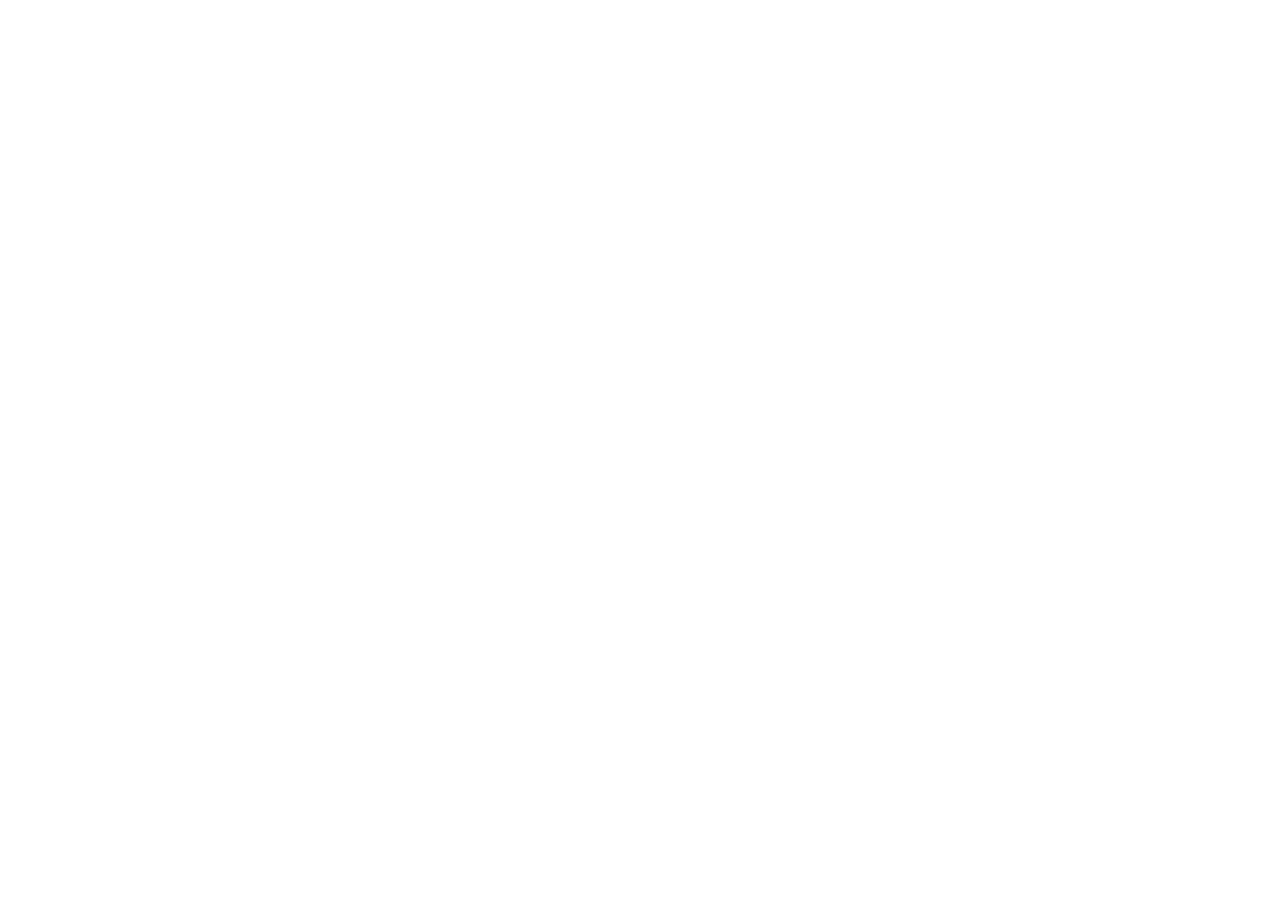
==== index.html @ 1d0d446c "Começo do projeto social" ====
<!DOCTYPE html>
<html lang="pt-br">
<head>
    <meta charset="UTF-8">
    <meta name="viewport" content="width=device-width, initial-scale=1.0">
    <title>Projeto redes sociais</title>
</head>
<body>
    
</body>
</html>
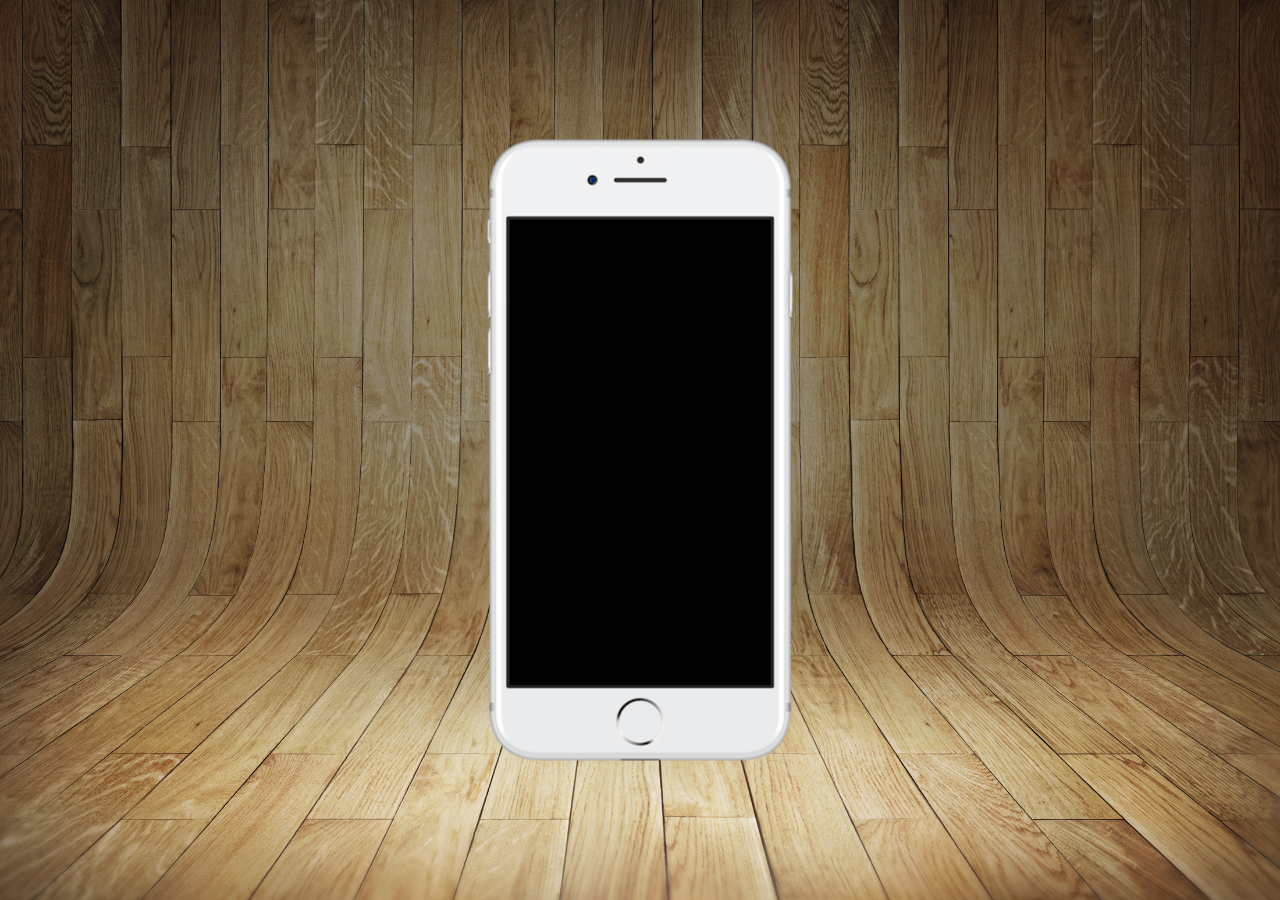
==== commit 7efcdb35: "Adicionando o fundo e alinhando a imagem" ====
--- a/index.html
+++ b/index.html
@@ -3,9 +3,15 @@
 <head>
     <meta charset="UTF-8">
     <meta name="viewport" content="width=device-width, initial-scale=1.0">
+    <link rel="shortcut icon" href="favicon.ico" type="image/x-icon">
+    <link rel="stylesheet" href="estilos/style.css">
     <title>Projeto redes sociais</title>
 </head>
 <body>
-    
+    <main>
+        <section id="telefone"></section>
+
+        <section id="redes-sociais"></section>
+</body>
 </body>
 </html>
--- a/estilos/style.css
+++ b/estilos/style.css
@@ -0,0 +1,30 @@
+@charset "UTF-8";
+
+* {
+    padding: 0px;
+    margin:  0px;
+    font-family: Arial, Helvetica, sans-serif;
+}
+html, body {
+    height: 100vh;
+    width: 100vw;
+    background-color: black;
+}
+body {
+    background: url('../imagens/fundo-madeira.jpg') no-repeat top center;
+    background-size: cover;
+    background-attachment: fixed;
+}
+main {
+    position: relative;
+    height: 100vh;
+}
+#telefone {
+    position: absolute;
+    top: 50%;
+    left: 50%;
+    transform: translate(-50%, -50%);
+    height: 627px;
+    width: 311px;
+    background: url('../imagens/frame-iphone.png') no-repeat;
+}
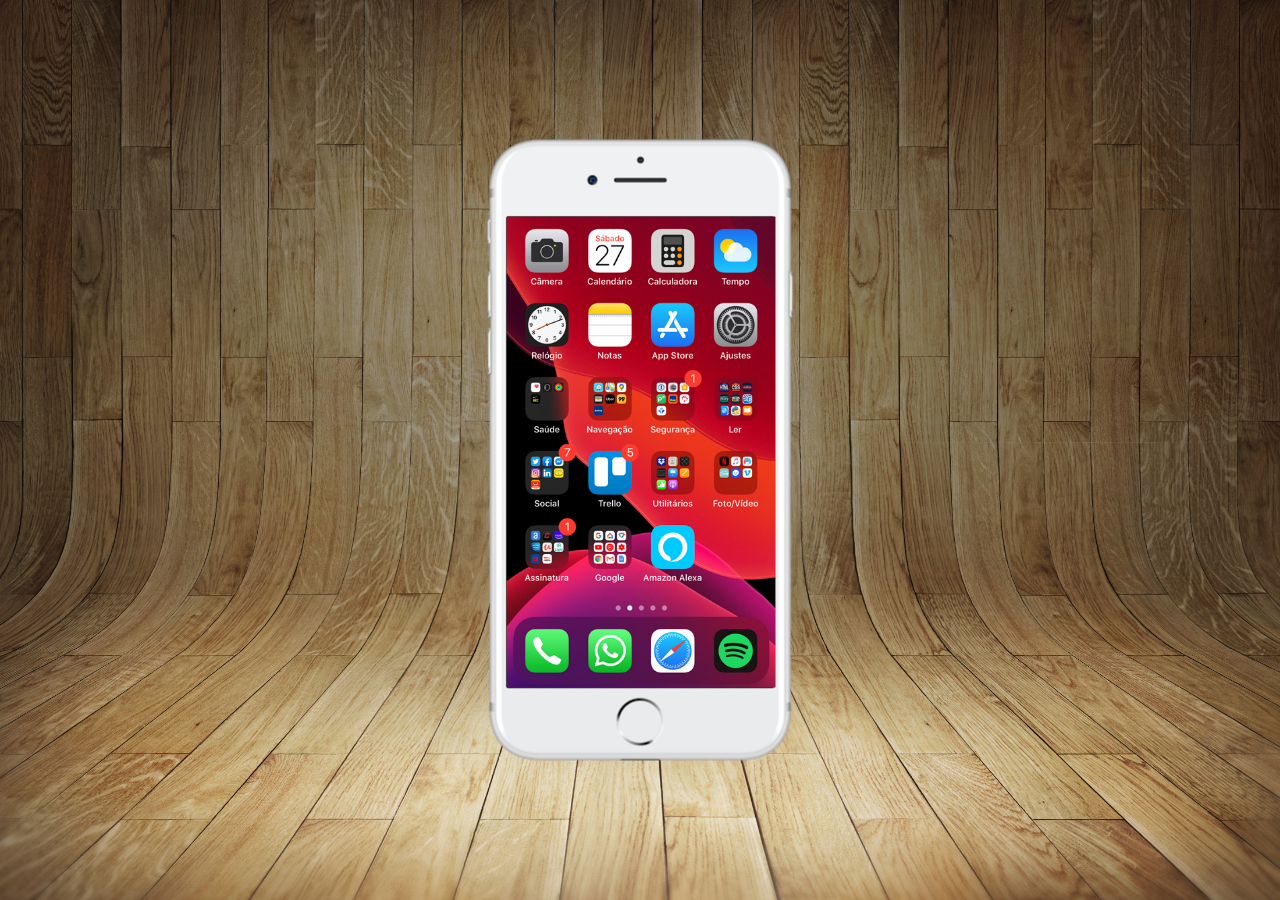
==== commit 63fbf6d9: "Colocando o iframe na tela do celular" ====
--- a/index.html
+++ b/index.html
@@ -9,7 +9,9 @@
 </head>
 <body>
     <main>
-        <section id="telefone"></section>
+        <section id="telefone">
+           <iframe src="home.html" name="tela" id="tela" frameborder="0"></iframe> 
+        </section>
 
         <section id="redes-sociais"></section>
 </body>
--- a/estilos/style.css
+++ b/estilos/style.css
@@ -27,4 +27,11 @@
     height: 627px;
     width: 311px;
     background: url('../imagens/frame-iphone.png') no-repeat;
+}
+#tela {
+    position: relative;
+    top: 80px;
+    left: 22px;
+    width: 269px;
+    height: 471px;
 }
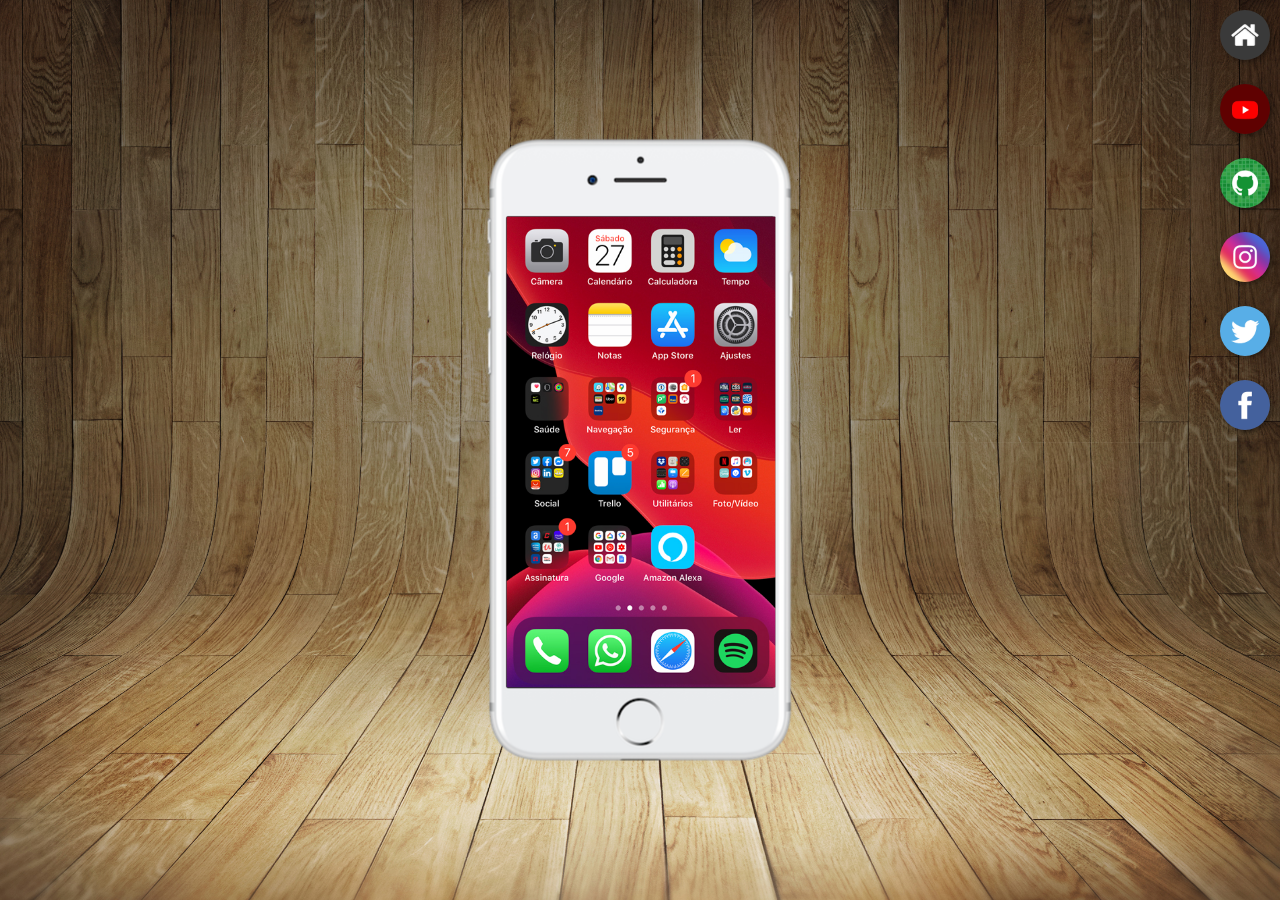
==== commit 7c42696f: "Criei botões na lateral" ====
--- a/index.html
+++ b/index.html
@@ -12,8 +12,15 @@
         <section id="telefone">
            <iframe src="home.html" name="tela" id="tela" frameborder="0"></iframe> 
         </section>
-
-        <section id="redes-sociais"></section>
+        
+        <section id="redes-sociais">
+            <a href="#" target=""><img src="imagens/logo-home.jpg" alt="Home"></a> <br>
+            <a href="#" target=""><img src="imagens/logo-youtube.jpg" alt="Youtube"></a> <br>
+            <a href="#" target=""><img src="imagens/logo-github.jpg" alt="Github"></a> <br>
+            <a href="#" target=""> <img src="imagens/logo-instagram.jpg" alt="Instagram"></a> <br>
+            <a href="#" target=""><img src="imagens/logo-twitter.jpg" alt="Twitter"></a> <br>
+            <a href="#" target=""><img src="imagens/logo-facebook.jpg" alt="Facebook"></a>
+        </section>
 </body>
 </body>
 </html>
--- a/estilos/style.css
+++ b/estilos/style.css
@@ -34,4 +34,20 @@
     left: 22px;
     width: 269px;
     height: 471px;
+}
+#redes-sociais {
+    text-align: right;
+}
+#redes-sociais img {
+    width: 50px;
+    margin: 10px;
+    border-radius: 50%;
+    box-shadow: 2px 2px 5px rgba(0, 0, 0, 0.384);
+    box-sizing: border-box;
+}
+#redes-sociais img:hover {
+    border: 2px solid rgb(255, 255, 255);
+    transform: translate(-3px, -3px);
+    box-shadow: 5px 5px 10px rgba(0, 0, 0, 0.493);
+    transition: transform 0.5s, border 1s;
 }
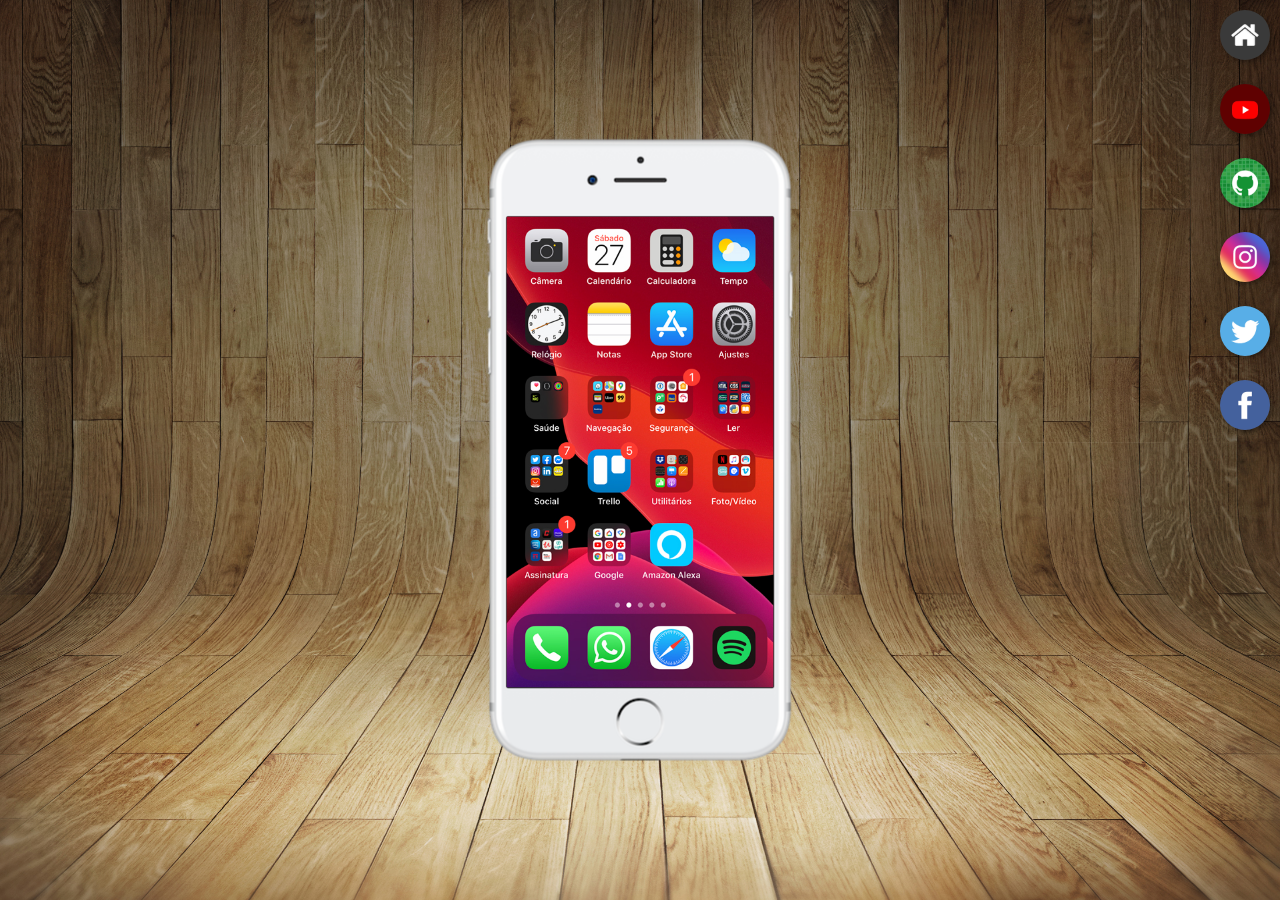
==== commit 72b4ca62: "Adicionei os links Mas falta fazer alguns ajuste" ====
--- a/index.html
+++ b/index.html
@@ -14,11 +14,16 @@
         </section>
         
         <section id="redes-sociais">
-            <a href="#" target=""><img src="imagens/logo-home.jpg" alt="Home"></a> <br>
-            <a href="#" target=""><img src="imagens/logo-youtube.jpg" alt="Youtube"></a> <br>
-            <a href="#" target=""><img src="imagens/logo-github.jpg" alt="Github"></a> <br>
-            <a href="#" target=""> <img src="imagens/logo-instagram.jpg" alt="Instagram"></a> <br>
+            <a href="home.html" target=""><img src="imagens/logo-home.jpg" alt="Home"></a> <br>
+
+            <a href="youtube.html" target="tela"><img src="imagens/logo-youtube.jpg" alt="Youtube"></a> <br>
+
+            <a href="github.html" target="tela"><img src="imagens/logo-github.jpg" alt="Github"></a> <br>
+
+            <a href="instagram.html" target="tela"> <img src="imagens/logo-instagram.jpg" alt="Instagram"></a> <br>
+
             <a href="#" target=""><img src="imagens/logo-twitter.jpg" alt="Twitter"></a> <br>
+
             <a href="#" target=""><img src="imagens/logo-facebook.jpg" alt="Facebook"></a>
         </section>
 </body>
--- a/estilos/style.css
+++ b/estilos/style.css
@@ -32,7 +32,7 @@
     position: relative;
     top: 80px;
     left: 22px;
-    width: 269px;
+    width: 267px;
     height: 471px;
 }
 #redes-sociais {
